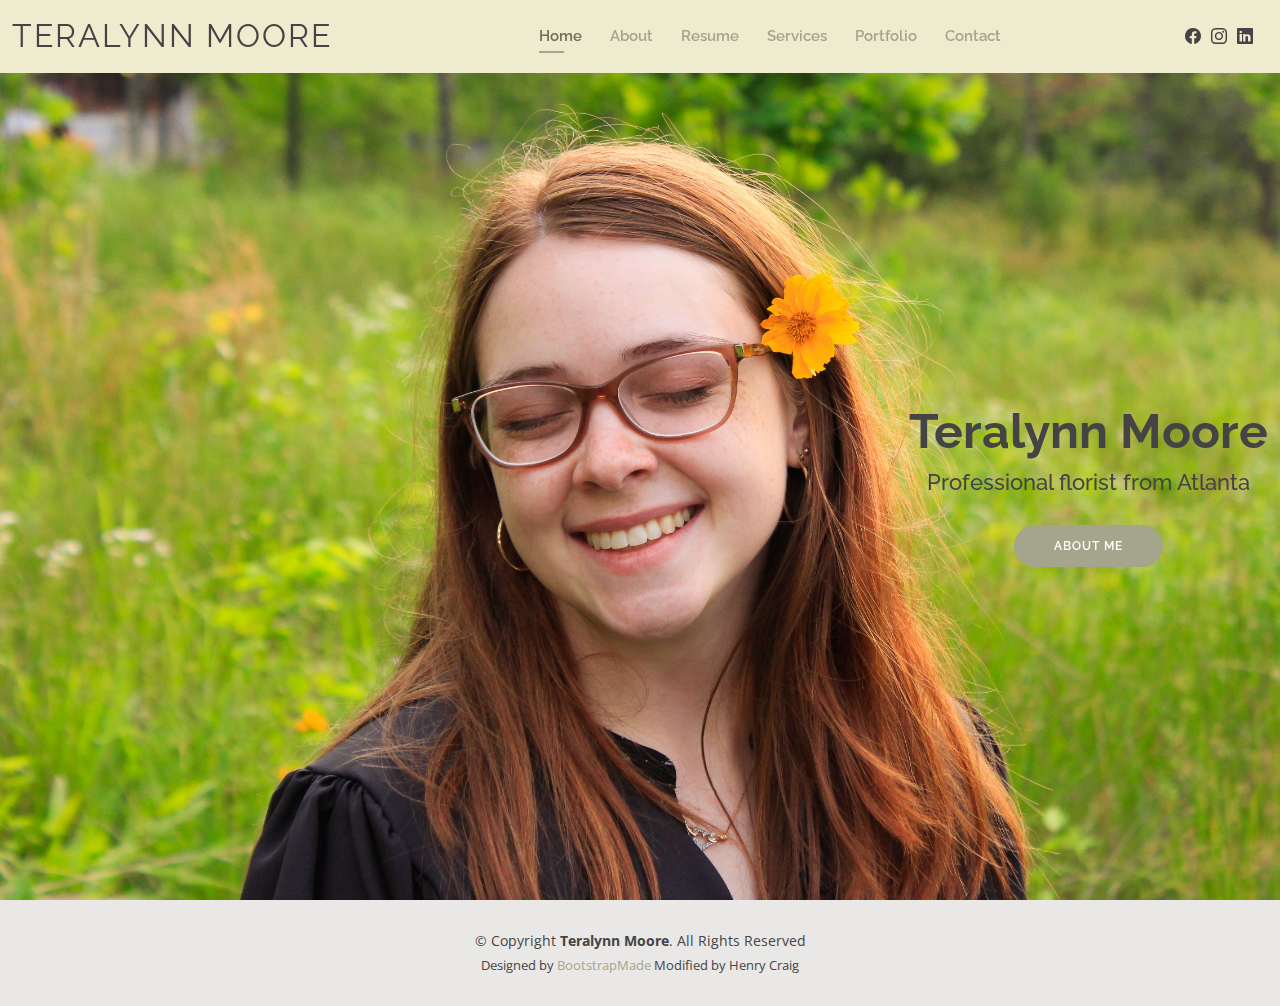
==== index.html @ b987331a "Initial commit and template generation" ====
<!DOCTYPE html>
<html lang="en">

<head>
  <meta charset="utf-8">
  <meta content="width=device-width, initial-scale=1.0" name="viewport">

  <title>Teralynn Moore</title>
  <meta content="" name="description">
  <meta content="" name="keywords">

  <!-- Favicons -->
  <link href="assets/img/favicon.png" rel="icon">
  <link href="assets/img/apple-touch-icon.png" rel="apple-touch-icon">

  <!-- Google Fonts -->
  <link href="https://fonts.googleapis.com/css?family=Open+Sans:300,300i,400,400i,600,600i,700,700i|Raleway:300,300i,400,400i,500,500i,600,600i,700,700i|Poppins:300,300i,400,400i,500,500i,600,600i,700,700i" rel="stylesheet">

  <!-- Vendor CSS Files -->
  <link href="assets/vendor/aos/aos.css" rel="stylesheet">
  <link href="assets/vendor/bootstrap/css/bootstrap.min.css" rel="stylesheet">
  <link href="assets/vendor/bootstrap-icons/bootstrap-icons.css" rel="stylesheet">
  <link href="assets/vendor/boxicons/css/boxicons.min.css" rel="stylesheet">
  <link href="assets/vendor/glightbox/css/glightbox.min.css" rel="stylesheet">
  <link href="assets/vendor/swiper/swiper-bundle.min.css" rel="stylesheet">

  <!-- Template Main CSS File -->
  <link href="assets/css/style.css" rel="stylesheet">

  <!-- =======================================================
  * Template URL: https://bootstrapmade.com/Teralynn Moore-free-bootstrap-cv-resume-html-template/
  * Author: BootstrapMade.com
  * License: https://bootstrapmade.com/license/
  ======================================================== -->
</head>

<body>

  <!-- ======= Header ======= -->
  <header id="header" class="fixed-top">
    <div class="container-fluid d-flex justify-content-between align-items-center">

      <h1 class="logo me-auto me-lg-0"><a href="index.html">Teralynn Moore</a></h1>
      <!-- Uncomment below if you prefer to use an image logo -->
      <!-- <a href="index.html" class="logo"><img src="assets/img/logo.png" alt="" class="img-fluid"></a>-->

      <nav id="navbar" class="navbar order-last order-lg-0">
        <ul>
          <li><a class="active" href="index.html">Home</a></li>
          <li><a href="about.html">About</a></li>
          <li><a href="resume.html">Resume</a></li>
          <li><a href="services.html">Services</a></li>
          <li><a href="portfolio.html">Portfolio</a></li>
          <li><a href="contact.html">Contact</a></li>
        </ul>
        <i class="bi bi-list mobile-nav-toggle"></i>
      </nav><!-- .navbar -->

      <div class="header-social-links">
        <a href="#" class="facebook"><i class="bi bi-facebook"></i></a>
        <a href="#" class="instagram"><i class="bi bi-instagram"></i></a>
        <a href="#" class="linkedin"><i class="bi bi-linkedin"></i></i></a>
      </div>

    </div>

  </header><!-- End Header -->

  <!-- ======= Hero Section ======= -->
  <section id="hero" class="d-flex align-items-center">
    <div class="container d-flex flex-column align-items-center" data-aos="zoom-in" data-aos-delay="100" style="margin-left: 70%;">
      <h1>Teralynn Moore</h1>
      <h2>Professional florist from Atlanta</h2>
      <a href="about.html" class="btn-about">About Me</a>
    </div>
  </section><!-- End Hero -->

  <!-- ======= Footer ======= -->
  <footer id="footer">
    <div class="container">
      <div class="copyright">
        &copy; Copyright <strong><span>Teralynn Moore</span></strong>. All Rights Reserved
      </div>
      <div class="credits">
        <!-- All the links in the footer should remain intact. -->
        <!-- You can delete the links only if you purchased the pro version. -->
        <!-- Licensing information: https://bootstrapmade.com/license/ -->
        <!-- Purchase the pro version with working PHP/AJAX contact form: https://bootstrapmade.com/Teralynn Moore-free-bootstrap-cv-resume-html-template/ -->
        Designed by <a href="https://bootstrapmade.com/">BootstrapMade</a>
        Modified by Henry Craig
      </div>
    </div>
  </footer><!-- End  Footer -->

  <div id="preloader"></div>
  <a href="#" class="back-to-top d-flex align-items-center justify-content-center"><i class="bi bi-arrow-up-short"></i></a>

  <!-- Vendor JS Files -->
  <script src="assets/vendor/purecounter/purecounter_vanilla.js"></script>
  <script src="assets/vendor/aos/aos.js"></script>
  <script src="assets/vendor/bootstrap/js/bootstrap.bundle.min.js"></script>
  <script src="assets/vendor/glightbox/js/glightbox.min.js"></script>
  <script src="assets/vendor/isotope-layout/isotope.pkgd.min.js"></script>
  <script src="assets/vendor/swiper/swiper-bundle.min.js"></script>
  <script src="assets/vendor/waypoints/noframework.waypoints.js"></script>
  <script src="assets/vendor/php-email-form/validate.js"></script>

  <!-- Template Main JS File -->
  <script src="assets/js/main.js"></script>

</body>

</html>
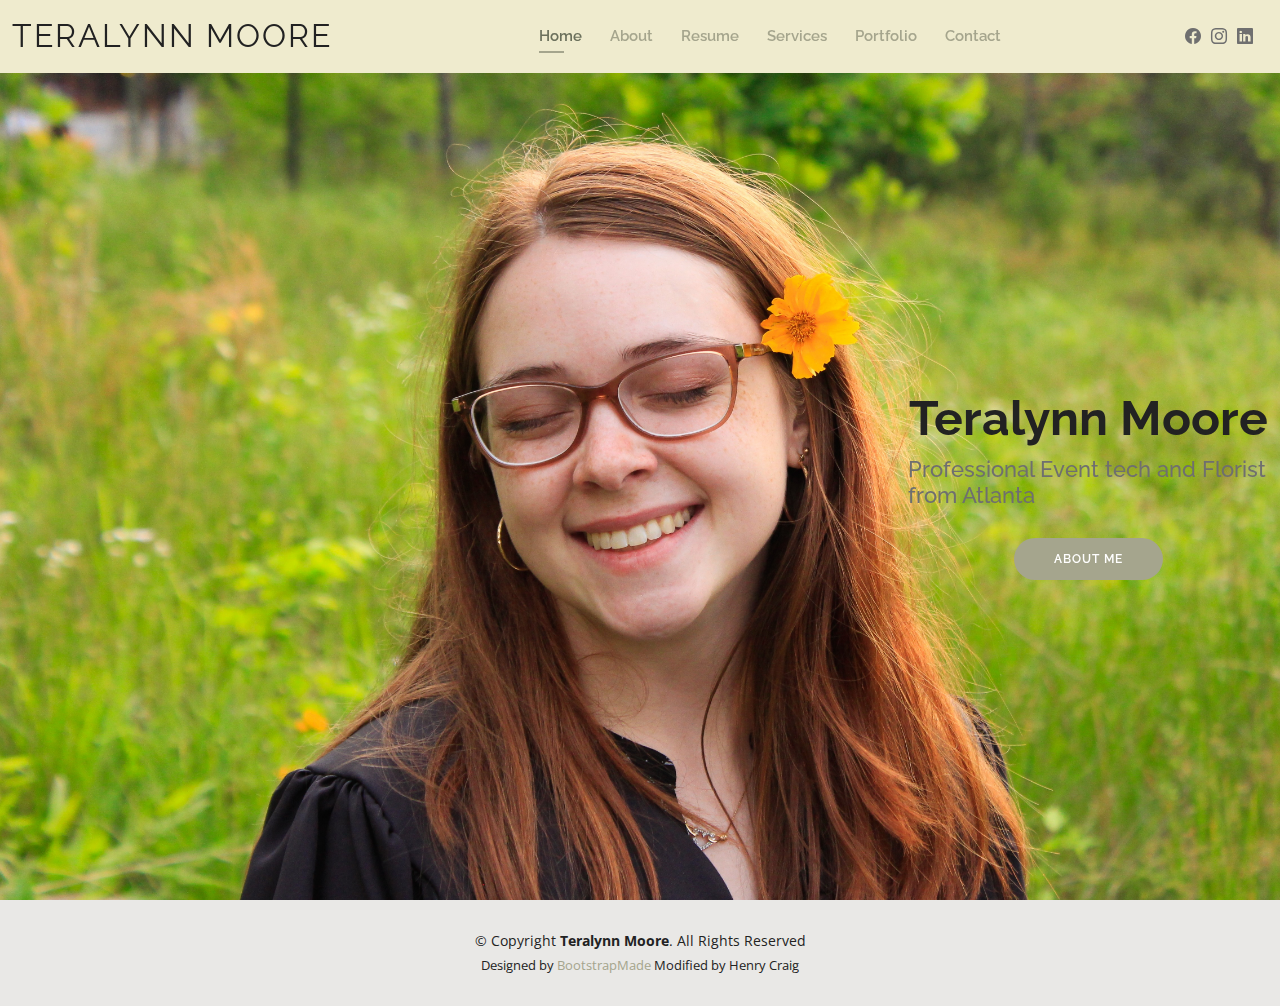
==== commit 18667720: "Update contact form and title" ====
--- a/index.html
+++ b/index.html
@@ -70,7 +70,7 @@
   <section id="hero" class="d-flex align-items-center">
     <div class="container d-flex flex-column align-items-center" data-aos="zoom-in" data-aos-delay="100" style="margin-left: 70%;">
       <h1>Teralynn Moore</h1>
-      <h2>Professional florist from Atlanta</h2>
+      <h2>Professional Event tech and Florist from Atlanta</h2>
       <a href="about.html" class="btn-about">About Me</a>
     </div>
   </section><!-- End Hero -->
--- a/assets/css/style.css
+++ b/assets/css/style.css
@@ -16,8 +16,9 @@
 --sage: #a5a58dff;
 --reseda-green: #6b705cff;
 --beige: #EFEBCE;
---black: var(--black);
---grey: var(--grey);
+--black: #222222;
+--grey: #6f6f6f;
+--bg-white: #fff;
 }
 
 body {
@@ -513,11 +514,9 @@
 --------------------------------------------------------------*/
 section {
   padding: 60px 0;
-}
-
-.section-bg {
-  background-color: #e7f8f6;
-}
+  background-color: var(--bg-white);
+}
+
 
 .section-title {
   text-align: center;
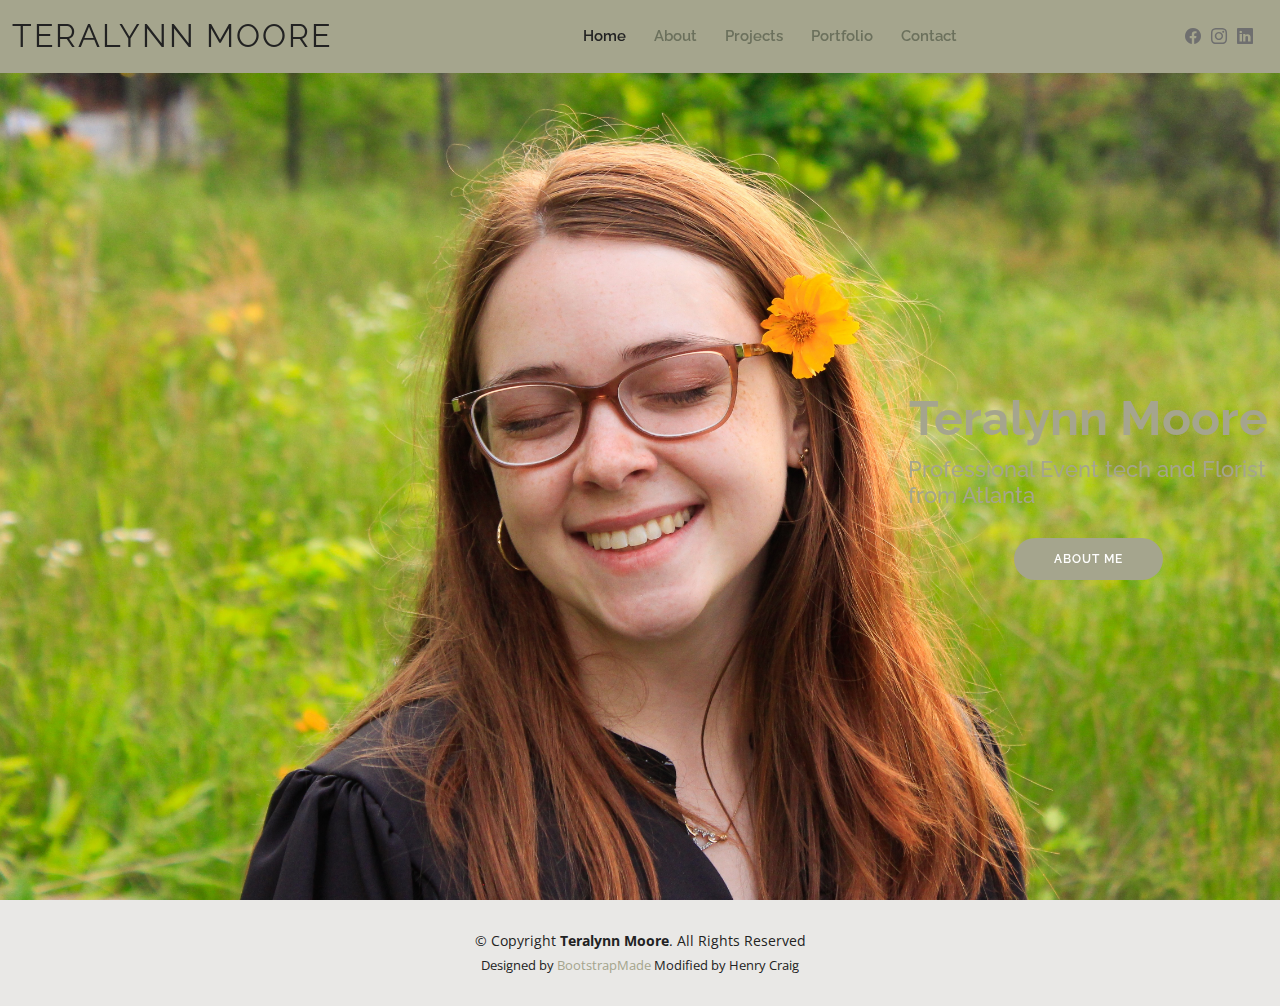
==== commit ad1bf201: "Update with Teralynn" ====
--- a/index.html
+++ b/index.html
@@ -48,8 +48,7 @@
         <ul>
           <li><a class="active" href="index.html">Home</a></li>
           <li><a href="about.html">About</a></li>
-          <li><a href="resume.html">Resume</a></li>
-          <li><a href="services.html">Services</a></li>
+          <li><a href="projects.html">Projects</a></li>
           <li><a href="portfolio.html">Portfolio</a></li>
           <li><a href="contact.html">Contact</a></li>
         </ul>
--- a/assets/css/style.css
+++ b/assets/css/style.css
@@ -129,7 +129,7 @@
 # Header
 --------------------------------------------------------------*/
 #header {
-  background: var(--beige);
+  background: var(--sage);
   box-shadow: 0px 0px 25px 0 rgba(0, 0, 0, 0.08);
   z-index: 997;
   padding: 15px 0;
@@ -210,7 +210,7 @@
   font-family: "Raleway", sans-serif;
   font-size: 15px;
   font-weight: 600;
-  color: var(--sage);
+  color: var(--reseda-green);
   white-space: nowrap;
   transition: 0.3s;
   position: relative;
@@ -247,7 +247,7 @@
 .navbar .active,
 .navbar .active:focus,
 .navbar li:hover>a {
-  color: var(--reseda-green);
+  color: var(--black);
 }
 
 .navbar .dropdown ul {
@@ -453,11 +453,11 @@
   font-size: 48px;
   font-weight: 700;
   line-height: 56px;
-  color: var(--black);
+  color: var(--sage);
 }
 
 #hero h2 {
-  color: var(--grey);
+  color: var(--sage);
   margin: 10px 0 0 0;
   font-size: 22px;
 }
